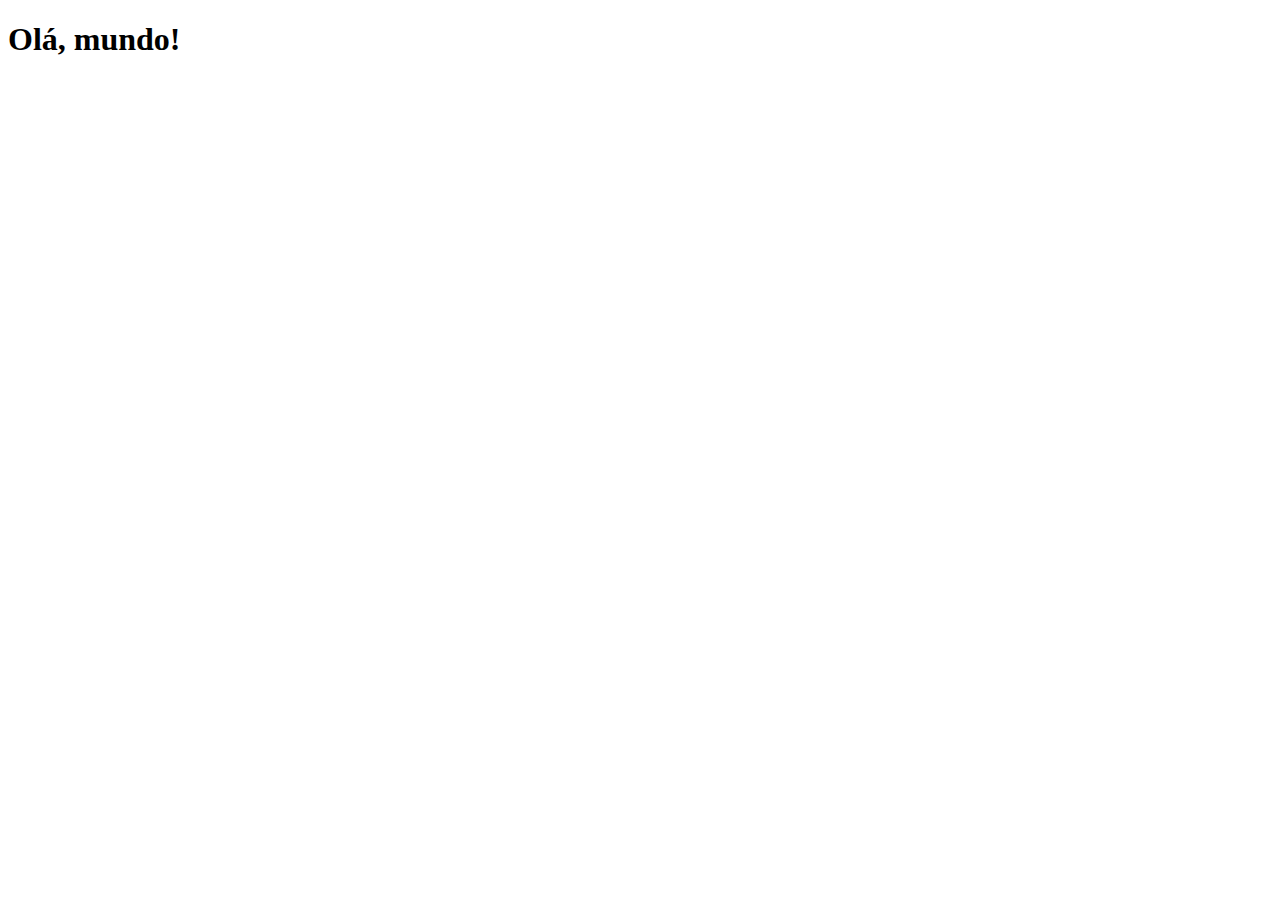
==== index.html @ 15e375dd "Criei o arquivo index" ====
<!DOCTYPE html>
<html lang="pt-br">
<head>
    <meta charset="UTF-8">
    <meta name="viewport" content="width=device-width, initial-scale=1.0">
    <title>Projeto Redes Sociais</title>
    <link rel="shortcut icon" href="favicon.ico" type="image/x-icon">
</head>
<body>
    <h1>Olá, mundo!</h1>
</body>
</html>
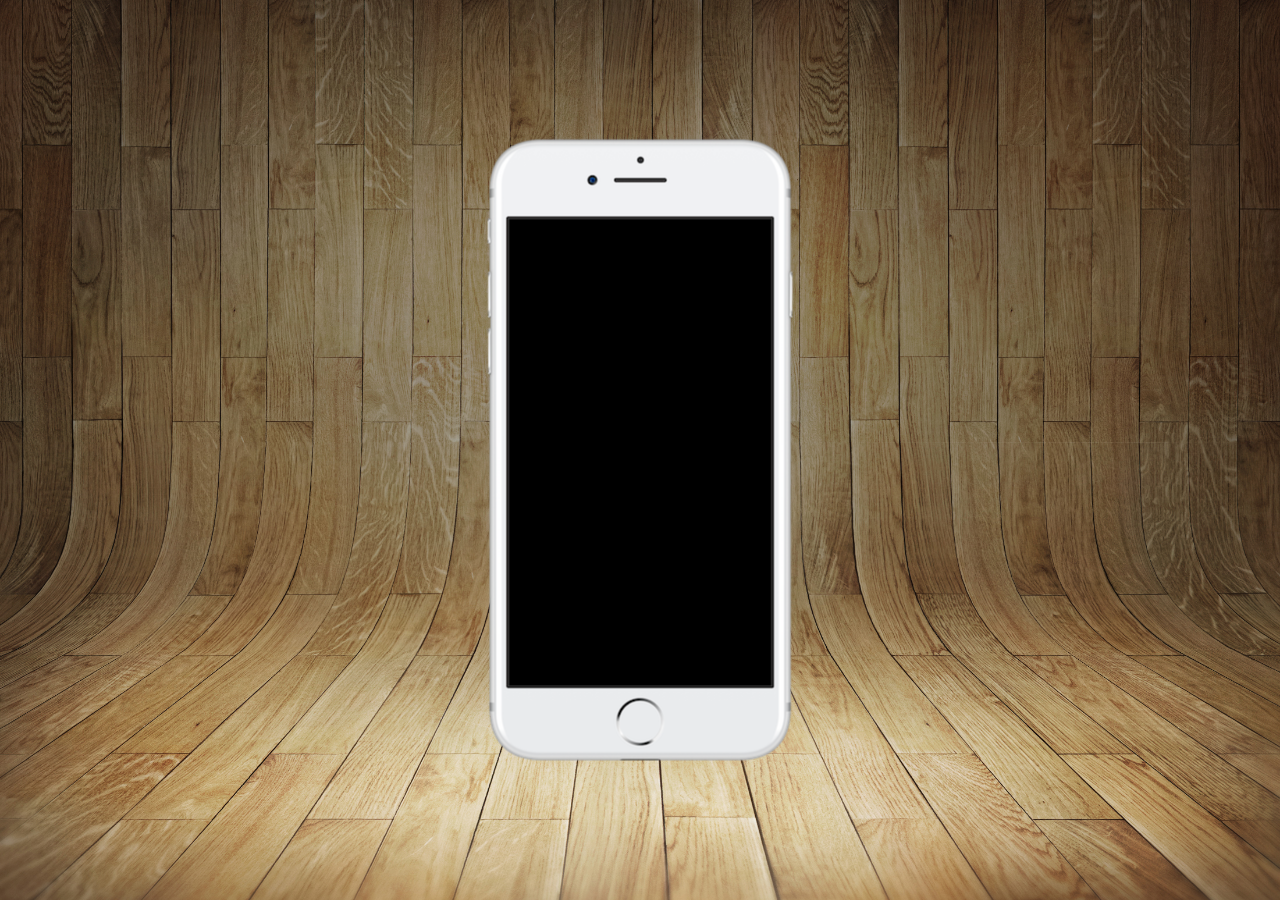
==== commit db2c8cae: "Adicionamos imagens" ====
--- a/index.html
+++ b/index.html
@@ -5,8 +5,16 @@
     <meta name="viewport" content="width=device-width, initial-scale=1.0">
     <title>Projeto Redes Sociais</title>
     <link rel="shortcut icon" href="favicon.ico" type="image/x-icon">
+    <link rel="stylesheet" href="estilos/style.css">
 </head>
 <body>
-    <h1>Olá, mundo!</h1>
+    <main>
+        <section id="telefone">
+            
+        </section>
+        <section id="redes sociais">
+
+        </section>
+    </main>
 </body>
 </html>--- a/estilos/style.css
+++ b/estilos/style.css
@@ -0,0 +1,30 @@
+@charset "UTF-8";
+
+*{
+    margin: 0px;
+    padding: 0px;
+    font-family: Arial, Helvetica, sans-serif;
+}
+html, body{
+    height: 100vh;
+    width: 100vw;
+    background-color: black;
+}
+body{
+    background: url('../imagens/fundo-madeira.jpg') no-repeat; background-size: cover;
+    background-attachment: fixed; 
+}
+main{
+    position: relative;
+    height: 100vh;
+}
+section#telefone{
+    height: 627px;
+    width: 311px;
+    background: url('../imagens/frame-iphone.png') no-repeat;
+    position: absolute;
+    top: 50%;
+    left: 50%;
+    transform: translate(-50%,-50%);
+ 
+}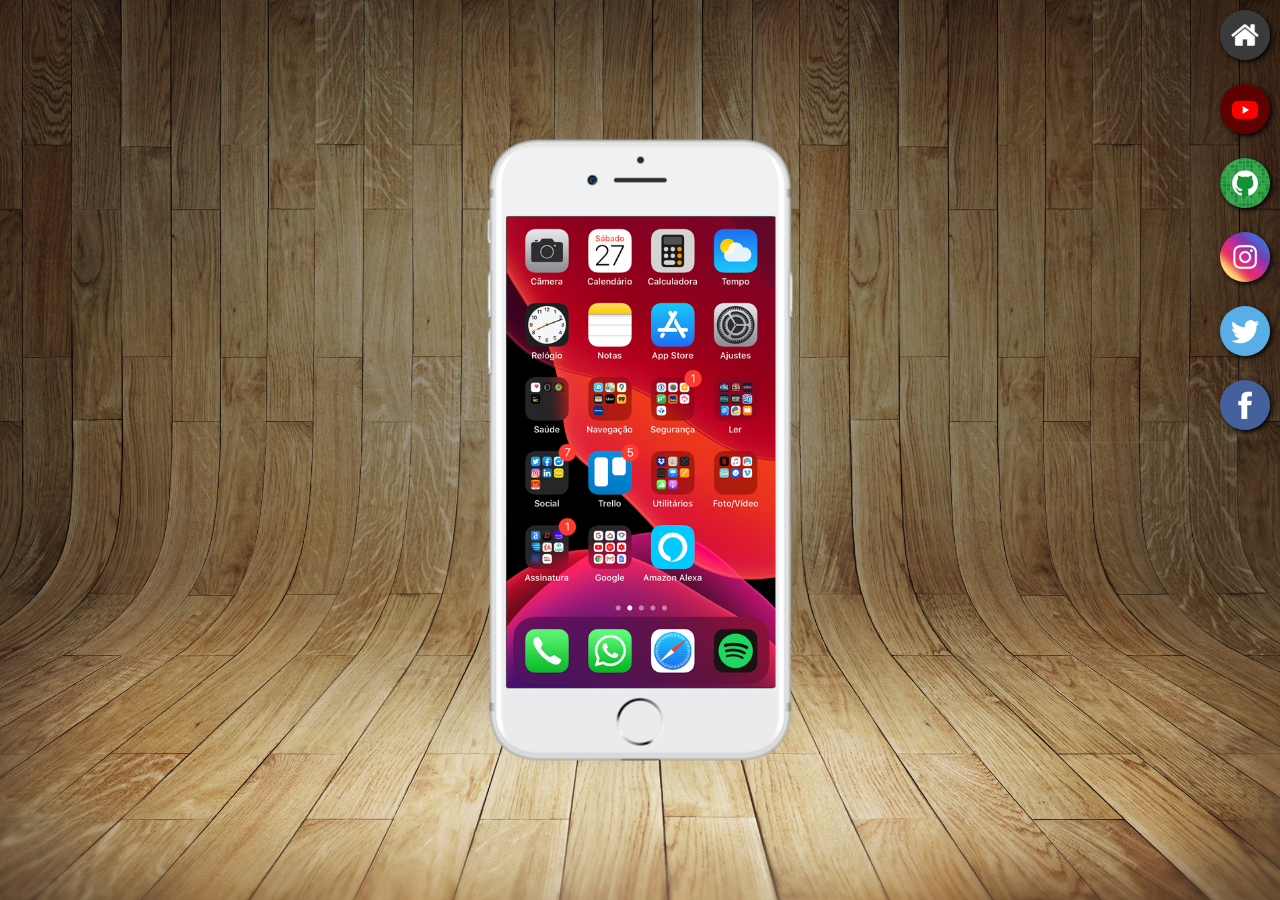
==== commit df6cad00: "Criei botoes laterais" ====
--- a/index.html
+++ b/index.html
@@ -10,10 +10,15 @@
 <body>
     <main>
         <section id="telefone">
-            
+            <iframe src="home.html" name="tela" id="tela" frameborder="0"></iframe>
         </section>
-        <section id="redes sociais">
-
+        <section id="redes-sociais">
+            <a href="#" target="tela"> <img src="imagens/logo-home.jpg" alt=""></a><br>
+            <a href="#" target="tela"> <img src="imagens/logo-youtube.jpg" alt=""></a><br>
+            <a href="#" target="tela"> <img src="imagens/logo-github.jpg" alt=""></a><br>
+            <a href="#" target="tela"> <img src="imagens/logo-instagram.jpg" alt=""> </a><br>
+            <a href="#" target="tela"> <img src="imagens/logo-twitter.jpg" alt=""> </a><br>
+            <a href="#" target="tela"> <img src="imagens/logo-facebook.jpg" alt=""> </a>
         </section>
     </main>
 </body>
--- a/estilos/style.css
+++ b/estilos/style.css
@@ -27,4 +27,27 @@
     left: 50%;
     transform: translate(-50%,-50%);
  
+}
+iframe#tela{
+    position: relative;
+    top: 80px;
+    left: 22px;
+    width: 269px;
+    height: 471px;
+}
+section#redes-sociais{
+    text-align: right;
+}
+section#redes-sociais img{
+    width: 50px;
+    margin: 10px;
+    border-radius: 50%;
+    box-shadow: 2px 2px 5px black;
+    box-sizing: border-box;
+}
+section#redes-sociais img:hover{
+border: 2px solid rgba(255, 255, 255, 0.479);
+transform: translate(-3px, -3px);
+box-shadow: 5px 5px 10px black;
+transition: transform .3s, border 1s;
 }